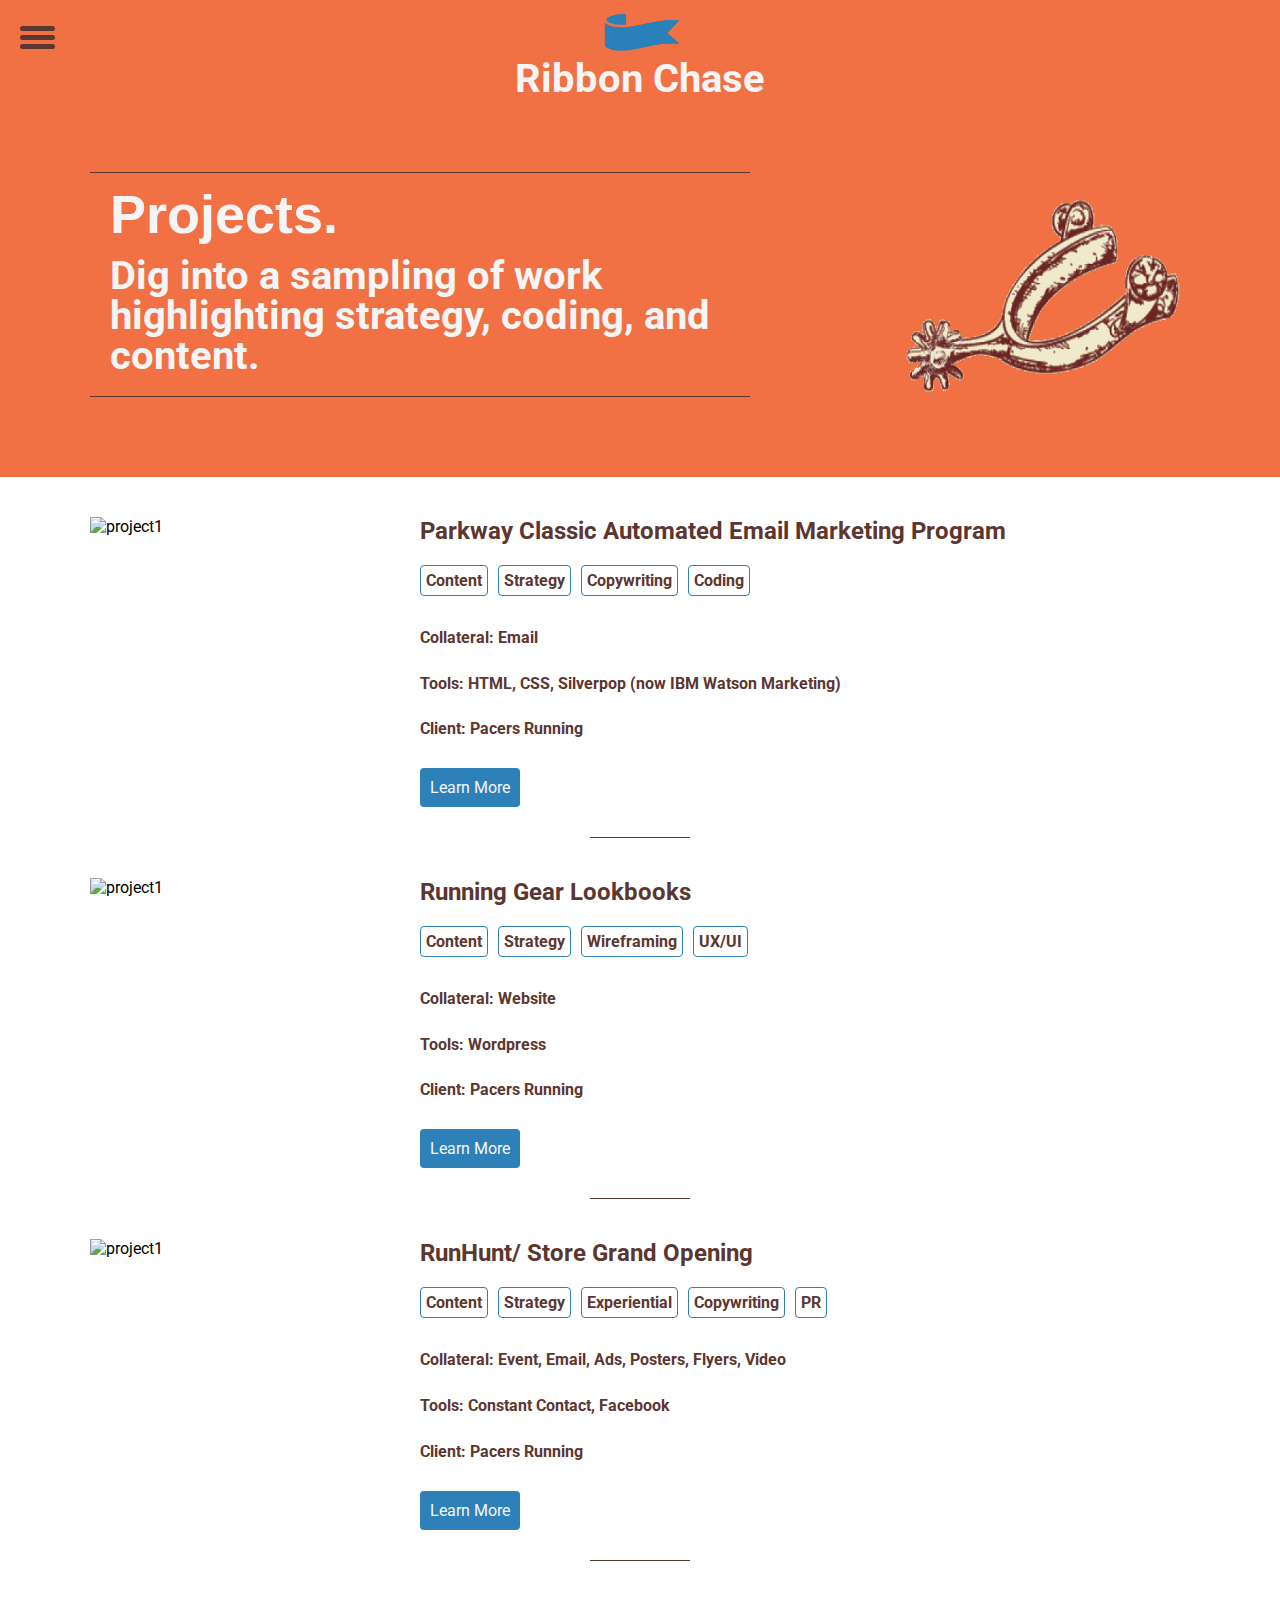
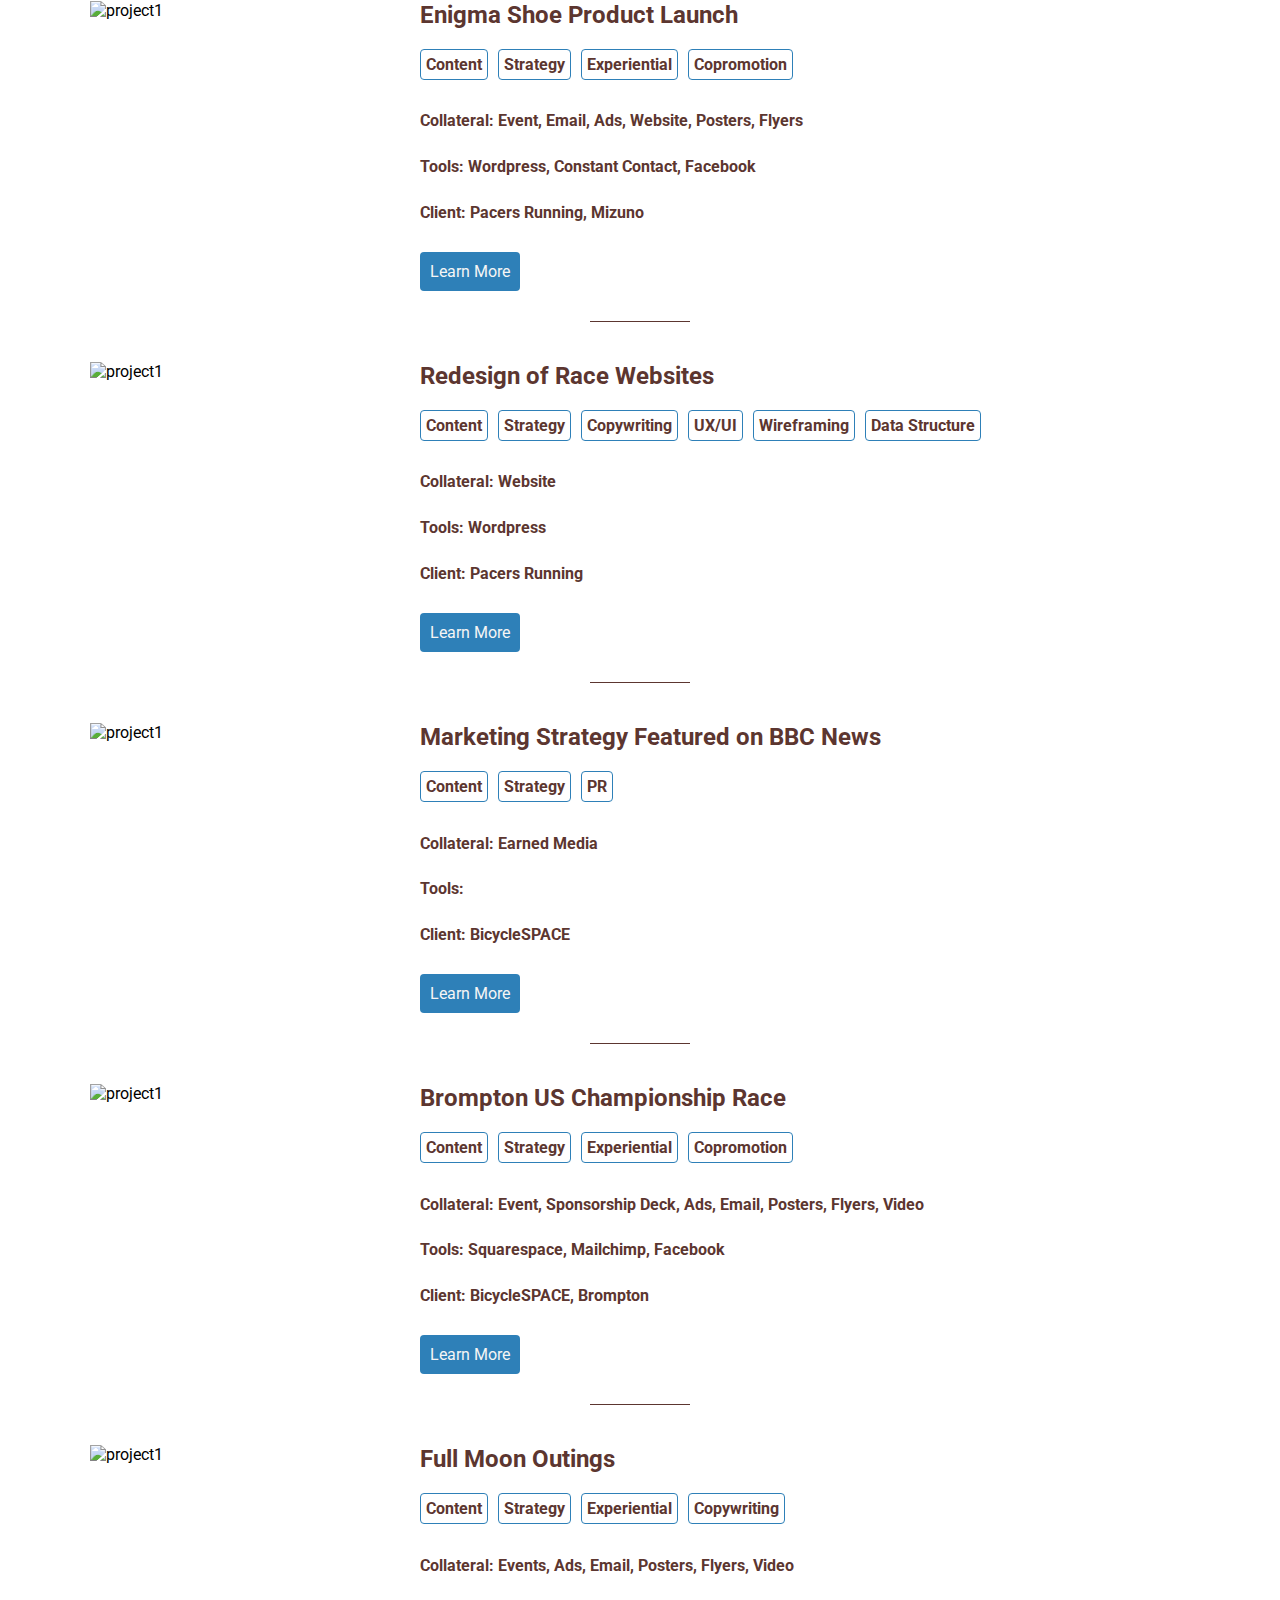
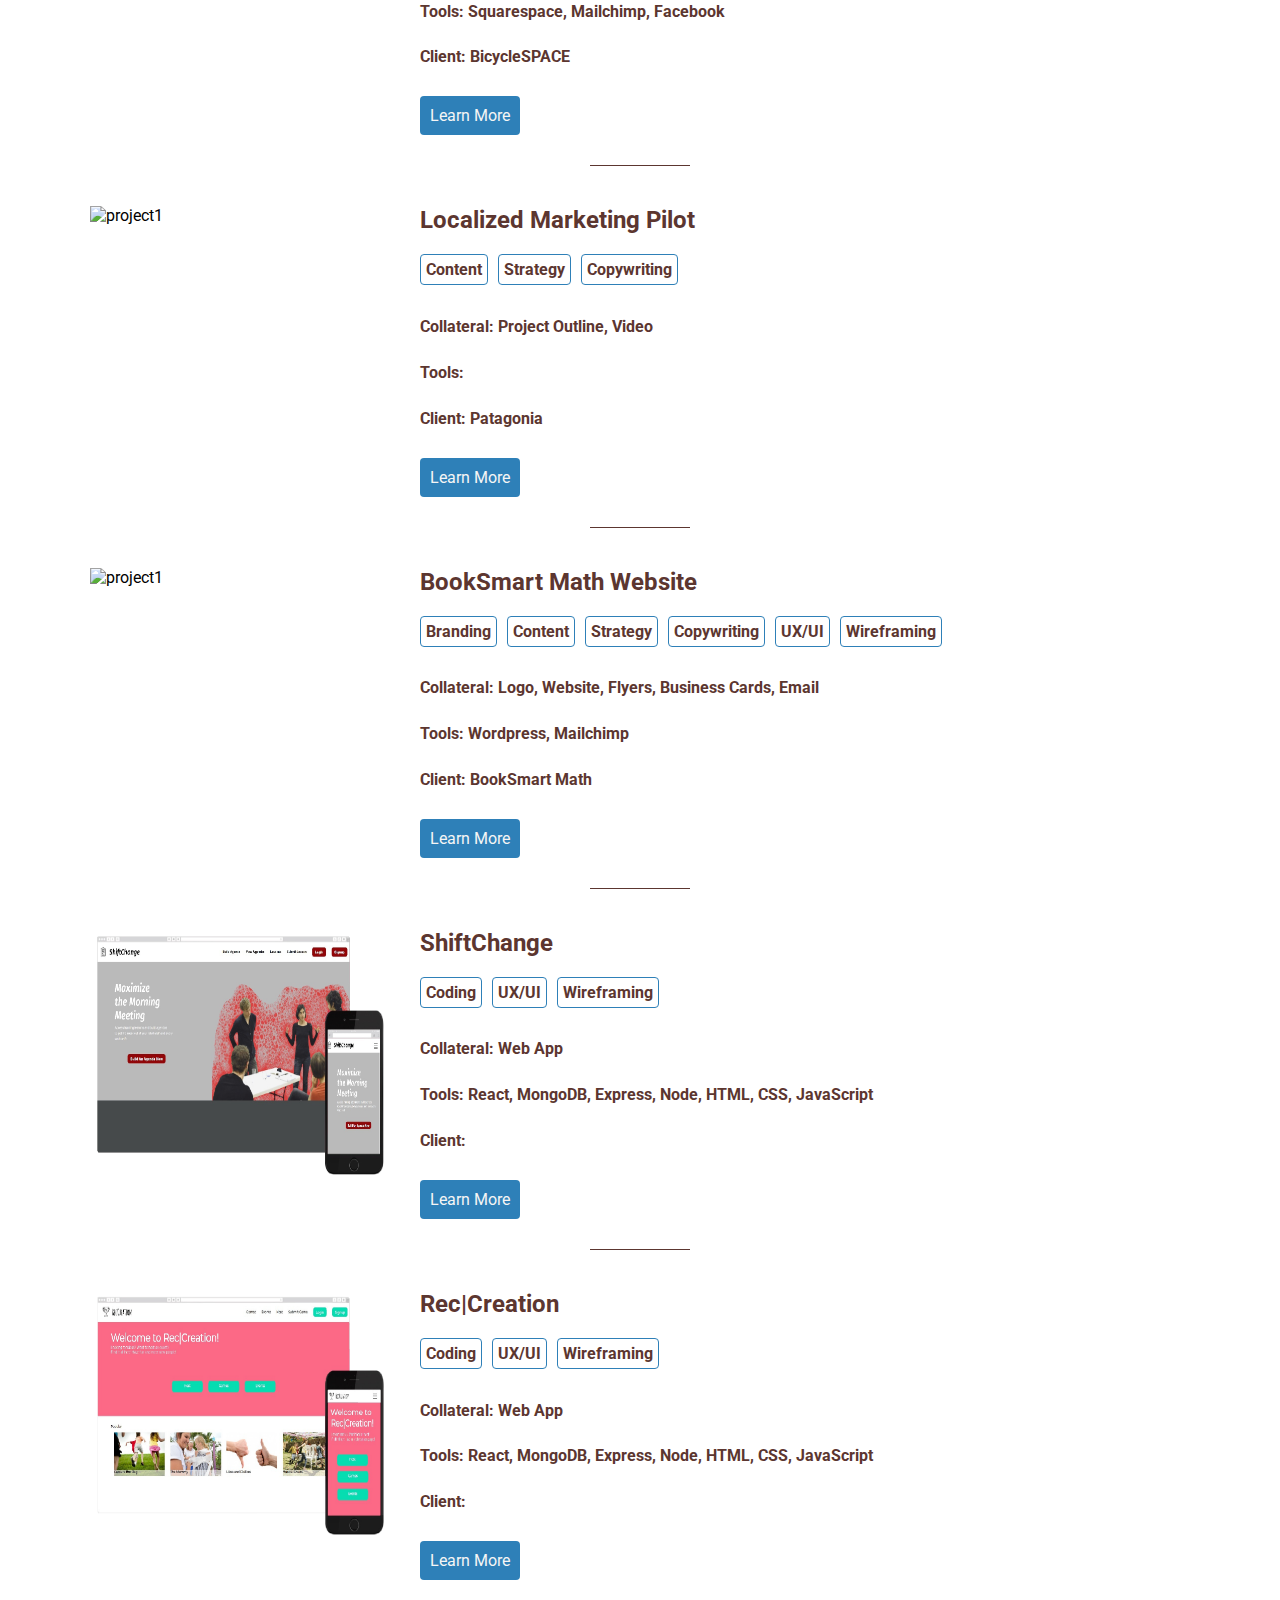
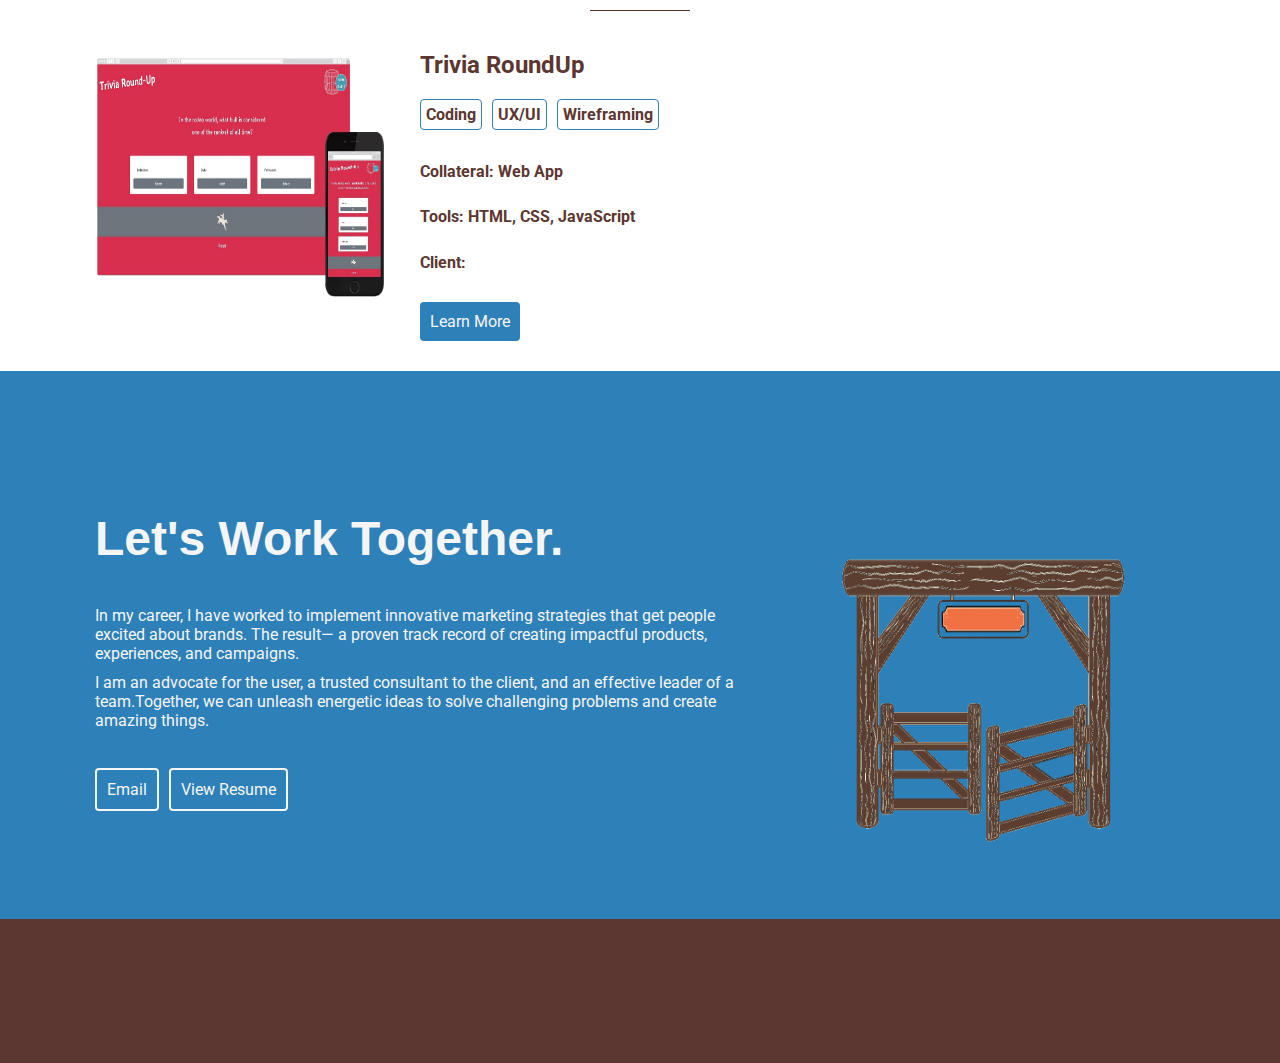
==== work.html @ fc7c07f6 "add projects page and update nav menu" ====
<!DOCTYPE html>
<html lang="en">
  <head>
    <meta charset="UTF-8" />
    <meta name="viewport" content="width=device-width, initial-scale=1.0" />
    <meta http-equiv="X-UA-Compatible" content="ie=edge" />
    <title>Ribbon Chase</title>
    <link rel="stylesheet" href="style.css" type="text/css" />
    <link rel="stylesheet" href="work.css" type="text/css" />
    <link
      href="https://fonts.googleapis.com/css?family=Anton&display=swap"
      rel="stylesheet"
    />
    <link
      href="https://fonts.googleapis.com/css?family=Roboto&display=swap"
      rel="stylesheet"
    />
    <link
      rel="stylesheet"
      href="https://use.fontawesome.com/releases/v5.2.0/css/all.css"
      integrity="sha384-hWVjflwFxL6sNzntih27bfxkr27PmbbK/iSvJ+a4+0owXq79v+lsFkW54bOGbiDQ"
      crossorigin="anonymous"
    />
  </head>
  <body>
    <header>
      <div class="hamburger">
        <div id="menu-bar">
          <div id="menu" onclick="onClickMenu()">
            <div id="bar1" class="bar"></div>
            <div id="bar2" class="bar"></div>
            <div id="bar3" class="bar"></div>
          </div>
          <ul class="nav" id="nav">
            <li class="nav-links">
              <a href="https://www.thesaurus.com">About</a>
            </li>
            <li class="nav-links"><a href="#">Projects</a></li>
            <a class="resume-link" href="./media/JordanMittelman_Resume.pdf" target="_blank"
              ><img
                class="headshot"
                src="./media/JMportrait2.png"
                alt="headshot"/>
              <img class="resume" src="./media/resumeclip.png" alt="resume"
            /></a>
            <ul class="socials">
              <li>
                <a
                  href="https://www.linkedin.com/in/jordan-m/"
                  class="fa"
                  target="_blank"
                  ><i class="fab fa-linkedin-in"></i
                ></a>
              </li>
              <li>
                <a
                  href="https://github.com/jmittelman"
                  class="fa"
                  target="_blank"
                  ><i class="fab fa-github"></i
                ></a>
              </li>
              <li>
                <a href="mailto:jordanmittelman@gmail.com" class="fa mail"
                  ><i class="fas fa-envelope"></i
                ></a>
              </li>
            </ul>
          </ul>
        </div>
        <div class="menu-bg" id="menu-bg"></div>
      </div>

      <div class="logo">
        <img class="logo-img" src="./media/ribbonlogo.png" alt="logo" />
        <h3>Ribbon Chase</h3>
      </div>
      <div class="hero-bg">
        <div class="hero-container">
            <div class="nested-page-hero-text">
                <h2>Projects.</h2>
                <h3>Dig into a sampling of work highlighting strategy, coding, and content.</h3>
            </div>
<img
            class="hero-image"
            src="./media/spurs.png"
            alt="spur"
          />
        </div>

      </div>




    </header>
    <div class="main">
      <section class="project-list">
        <div class="project-container">
          <img
            class="project-img"
            src="https://www.fillmurray.com/250/250"
            alt="project1"
          />
          <div class="project-details">
            <h4>
              Parkway Classic Automated Email Marketing Program
            </h4>
            <div class="skills-container">
              <h5>Content</h5>
              <h5>Strategy</h5>
              <h5>Copywriting</h5>
              <h5>Coding</h5>
            </div>
            <h5>Collateral: Email</h5>
            <h5>Tools: HTML, CSS, Silverpop (now IBM Watson Marketing)</h5>
            <h5>Client: Pacers Running</h5>
            <div class="button">
              <a href="#" target="_blank" class="button-link">Learn More</a>
            </div>
          </div>
        </div>

        <div class="section-break"></div>

        <div class="project-container">
          <img
            class="project-img"
            src="https://www.fillmurray.com/250/250"
            alt="project1"
          />
          <div class="project-details">
            <h4>
              Running Gear Lookbooks
            </h4>
            <div class="skills-container">
              <h5>Content</h5>
              <h5>Strategy</h5>
              <h5>Wireframing</h5>
              <h5>UX/UI</h5>
            </div>
            <h5>Collateral: Website</h5>
            <h5>Tools: Wordpress</h5>
            <h5>Client: Pacers Running</h5>
            <div class="button">
              <a href="#" target="_blank" class="button-link">Learn More</a>
            </div>
          </div>
        </div>
        <div class="section-break"></div>

        <div class="project-container">
          <img
            class="project-img"
            src="https://www.fillmurray.com/250/250"
            alt="project1"
          />
          <div class="project-details">
            <h4>
              RunHunt/ Store Grand Opening
            </h4>
            <div class="skills-container">
              <h5>Content</h5>
              <h5>Strategy</h5>
              <h5>Experiential</h5>
              <h5>Copywriting</h5>
              <h5>PR</h5>

            </div>
            <h5>Collateral: Event, Email, Ads, Posters, Flyers, Video</h5>
            <h5>Tools: Constant Contact, Facebook</h5>
            <h5>Client: Pacers Running</h5>
            <div class="button">
              <a href="#" target="_blank" class="button-link">Learn More</a>
            </div>
          </div>
        </div>
        <div class="section-break"></div>

        <div class="project-container">
          <img
            class="project-img"
            src="https://www.fillmurray.com/250/250"
            alt="project1"
          />
          <div class="project-details">
            <h4>
              Enigma Shoe Product Launch
            </h4>
            <div class="skills-container">
              <h5>Content</h5>
              <h5>Strategy</h5>
              <h5>Experiential</h5>
              <h5>Copromotion</h5>
            </div>
            <h5>Collateral: Event, Email, Ads, Website, Posters, Flyers</h5>
            <h5>Tools: Wordpress, Constant Contact, Facebook</h5>
            <h5>Client: Pacers Running, Mizuno</h5>
            <div class="button">
              <a href="#" target="_blank" class="button-link">Learn More</a>
            </div>
          </div>
        </div>
        <div class="section-break"></div>

        <div class="project-container">
          <img
            class="project-img"
            src="https://www.fillmurray.com/250/250"
            alt="project1"
          />
          <div class="project-details">
            <h4>
              Redesign of Race Websites
            </h4>
            <div class="skills-container">
              <h5>Content</h5>
              <h5>Strategy</h5>
              <h5>Copywriting</h5>
              <h5>UX/UI</h5>
              <h5>Wireframing</h5>
              <h5>Data Structure</h5>
            </div>
            <h5>Collateral: Website</h5>
            <h5>Tools: Wordpress</h5>
            <h5>Client: Pacers Running</h5>
            <div class="button">
              <a href="#" target="_blank" class="button-link">Learn More</a>
            </div>
          </div>
        </div>
        <div class="section-break"></div>

        <div class="project-container">
          <img
            class="project-img"
            src="https://www.fillmurray.com/250/250"
            alt="project1"
          />
          <div class="project-details">
            <h4>
              Marketing Strategy Featured on BBC News
            </h4>
            <div class="skills-container">
              <h5>Content</h5>
              <h5>Strategy</h5>
              <h5>PR</h5>
        
            </div>
            <h5>Collateral: Earned Media</h5>
            <h5>Tools: </h5>
            <h5>Client: BicycleSPACE</h5>
            <div class="button">
              <a href="#" target="_blank" class="button-link">Learn More</a>
            </div>
          </div>
        </div>
        <div class="section-break"></div>

        <div class="project-container">
          <img
            class="project-img"
            src="https://www.fillmurray.com/250/250"
            alt="project1"
          />
          <div class="project-details">
            <h4>
              Brompton US Championship Race
            </h4>
            <div class="skills-container">
              <h5>Content</h5>
              <h5>Strategy</h5>
              <h5>Experiential</h5>
              <h5>Copromotion</h5>
            </div>
            <h5>Collateral: Event, Sponsorship Deck, Ads, Email, Posters, Flyers, Video</h5>
            <h5>Tools: Squarespace, Mailchimp, Facebook</h5>
            <h5>Client: BicycleSPACE, Brompton</h5>
            <div class="button">
              <a href="#" target="_blank" class="button-link">Learn More</a>
            </div>
          </div>
        </div>
        <div class="section-break"></div>

        <div class="project-container">
          <img
            class="project-img"
            src="https://www.fillmurray.com/250/250"
            alt="project1"
          />
          <div class="project-details">
            <h4>
              Full Moon Outings
            </h4>
            <div class="skills-container">
              <h5>Content</h5>
              <h5>Strategy</h5>
              <h5>Experiential</h5>
              <h5>Copywriting</h5>
            </div>
            <h5>Collateral: Events, Ads, Email, Posters, Flyers, Video</h5>
            <h5>Tools: Squarespace, Mailchimp, Facebook</h5>
            <h5>Client: BicycleSPACE</h5>
            <div class="button">
              <a href="#" target="_blank" class="button-link">Learn More</a>
            </div>
          </div>
        </div>
        <div class="section-break"></div>

          <div class="project-container">
          <img
            class="project-img"
            src="https://www.fillmurray.com/250/250"
            alt="project1"
          />
          <div class="project-details">
            <h4>
              Localized Marketing Pilot
            </h4>
            <div class="skills-container">
              <h5>Content</h5>
              <h5>Strategy</h5>
              <h5>Copywriting</h5>
            </div>
            <h5>Collateral: Project Outline, Video</h5>
            <h5>Tools: </h5>
            <h5>Client: Patagonia</h5>
            <div class="button">
              <a href="#" target="_blank" class="button-link">Learn More</a>
            </div>
          </div>
        </div>
        <div class="section-break"></div>

        <div class="project-container">
          <img
            class="project-img"
            src="https://www.fillmurray.com/250/250"
            alt="project1"
          />
          <div class="project-details">
            <h4>
              BookSmart Math Website
            </h4>
            <div class="skills-container">
              <h5>Branding</h5>
                <h5>Content</h5>
              <h5>Strategy</h5>
              <h5>Copywriting</h5>
              <h5>UX/UI</h5>
              <h5>Wireframing</h5>
              
            </div>
            <h5>Collateral: Logo, Website, Flyers, Business Cards, Email</h5>
            <h5>Tools: Wordpress, Mailchimp</h5>
            <h5>Client: BookSmart Math</h5>
            <div class="button">
              <a href="#" target="_blank" class="button-link">Learn More</a>
            </div>
          </div>
        </div>
        <div class="section-break"></div>

        <div class="project-container">
          <img
            class="project-img"
            src="./media/shiftchange_.png"
            alt="project1"
          />
          <div class="project-details">
            <h4>
              ShiftChange 
            </h4>
            <div class="skills-container">
              <h5>Coding</h5>
              <h5>UX/UI</h5>
              <h5>Wireframing</h5>
              
            </div>
            <h5>Collateral: Web App</h5>
            <h5>Tools: React, MongoDB, Express, Node, HTML, CSS, JavaScript</h5>
            <h5>Client:</h5>
            <div class="button">
              <a href="#" target="_blank" class="button-link">Learn More</a>
            </div>
          </div>
        </div>
        <div class="section-break"></div>

        <div class="project-container">
          <img
            class="project-img"
            src="./media/rec_creation.png"
            alt="project1"
          />
          <div class="project-details">
            <h4>
              Rec|Creation
            </h4>
            <div class="skills-container">
               <h5>Coding</h5>
              <h5>UX/UI</h5>
              <h5>Wireframing</h5>
            </div>
          <h5>Collateral: Web App</h5>
            <h5>Tools: React, MongoDB, Express, Node, HTML, CSS, JavaScript</h5>
            <h5>Client:</h5>
            <div class="button">
              <a href="#" target="_blank" class="button-link">Learn More</a>
            </div>
          </div>
        </div>
        <div class="section-break"></div>
     

       <div class="project-container">
          <img
            class="project-img"
            src="./media/triviaroundup.png"
            alt="project1"
          />
          <div class="project-details">
            <h4>
             Trivia RoundUp
            </h4>
            <div class="skills-container">
               <h5>Coding</h5>
              <h5>UX/UI</h5>
              <h5>Wireframing</h5>
            </div>
          <h5>Collateral: Web App</h5>
            <h5>Tools: HTML, CSS, JavaScript</h5>
            <h5>Client:</h5>
            <div class="button">
              <a href="#" target="_blank" class="button-link">Learn More</a>
            </div>
          </div>
        </div>
      </section>







    </section>


    </div>


    <section>
    
    <div id="work-container" class="about-container">
        <div class="about-details">
          <div id="work-text" class="about-text">
            <h2>Let's Work Together.</h2>
            <!-- <h3>
              Marketing Strategist &#183; Software Engineer &#183; Brand Builder
            </h3> -->
            <div class="about-text-paragraph">
              <p>
                In my career, I have worked to implement innovative marketing strategies that get people excited about brands. The result— a proven track record of creating impactful products, experiences, and campaigns.
              </p>
              <p>
                I am an advocate for the user, a trusted consultant to the client, and an effective leader of a team.Together, we can unleash energetic ideas to solve challenging problems and create amazing things.
              </p>
             
            </div>
            <div class="work-links-container">
            <div class="button">
              <a href="mailto:jordanmittelman@gmail.com" id="work-button" class="button2">Email</a>
            </div>

            <div class="button">
              <a href="./media/JordanMittelman_Resume.pdf" target="_blank" id="work-button" class="button2">View Resume</a>
            </div>
            </div>

          </div>
          <img id="gate" class="headshot2" src="./media/gate.png" alt="headshot" />
        </div>
      </div>
      
    </section>

    <footer>
      <ul class="socials-footer">
        <li>
          <a
            href="https://www.linkedin.com/in/jordan-m/"
            class="fa"
            target="_blank"
            ><i class="fab fa-linkedin-in"></i
          ></a>
        </li>
        <li>
          <a href="https://github.com/jmittelman" class="fa" target="_blank"
            ><i class="fab fa-github"></i
          ></a>
        </li>
        <li>
          <a href="mailto:jordanmittelman@gmail.com" class="fa mail"
            ><i class="fas fa-envelope"></i
          ></a>
        </li>
      </ul>
    </footer>

    <script src="script.js"></script>
  </body>
</html>
---- style.css ----
* {
  box-sizing: border-box;
}

body {
  /* width: 1200px; */
  margin: 0 auto;
  overscroll-behavior: none;
  font-family: "Roboto", sans-serif;
  /* background-color: #f0e8ca; */
}

header {
  background-color: #f17144;
}

#menu {
  width: 35px;
  height: 30px;
  margin: 30px 0 20px 20px;
  cursor: pointer;
}

.bar {
  height: 5px;
  width: 100%;
  background-color: #5c3630;
  display: block;
  border-radius: 5px;
}

#bar1 {
  transform: translateY(-4px);
}

#bar3 {
  transform: translateY(4px);
}

.nav li a {
  color: white;
  text-decoration: none;
}

.nav-links {
  list-style: none;
  font-family: "Roboto", sans-serif;
  font-size: 2rem;
  color: whitesmoke;
  padding: 5px 30px;
  transition: transform 0.5s ease-in;
}

.nav-links:hover {
  transform: scale(1.1);
}

.nav {
  padding: 0;
  margin: 0 20px;
  transition: 0.3s ease;
  display: none;
}

.menu-bg,
#menu-bar {
  top: 0;
  left: 0;
  position: absolute;
}

.menu-bg {
  z-index: 1;
  width: 0;
  height: 0;
  margin: 30px 0 20px 20px;
  background: radial-gradient(circle, #328cc1, #286da8);
  border-radius: 50%;
  transition: 0.3s ease;
}

#menu-bar {
  z-index: 2;
}

.change-bg {
  width: 750px;
  height: 750px;
  transform: translate(-60%, -30%);
}

.change .bar {
  background-color: whitesmoke;
}

.change #bar1 {
  transform: translateY(4px) rotateZ(-45deg);
}

.change #bar3 {
  transform: translateY(-6px) rotateZ(45deg);
}

.change #bar2 {
  opacity: 0;
}

.change {
  display: block;
}

.socials {
  z-index: 2;
  margin-top: 10px;
  list-style: none;
  text-align: center;
  display: flex;
  justify-content: center;
  align-items: center;
  padding-left: 0;
  padding-top: 16px;
}

.fa {
  font-size: 1.25rem;
  color: whitesmoke;
  margin: 0 0.5rem 0 0.5rem;
}

.fa:hover {
  opacity: 0.7;
}

.headshot {
  z-index: 2;
  max-width: 100px;
  height: 100px;
  margin-top: 40px;
  margin-left: 20px;
}

.resume {
  z-index: 3;
  max-width: 50px;
  height: 70px;
  margin-top: 40px;
  margin-left: -20px;
}

.resume-link {
  text-decoration: none;
}

.resume-link:hover {
  opacity: 0.7;
}

.logo {
  width: 250px;
  display: flex;
  flex-direction: column;
  margin: 0 auto;
}

.logo-img {
  z-index: 1;
  width: 100px;
  justify-content: center;
  margin: 0 auto;
}

h3 {
  z-index: 2;
  font-family: Roboto, sans-serif;
  font-weight: bold;
  font-size: 2.5rem;
  color: whitesmoke;
  margin: -10px auto;
  justify-content: center;
}

.hero {
  /* background-image: url("./media/rodeofence.png"); */
  position: relative;

  color: white;
  top: 0;
  bottom: 0;
  right: 0;
  left: 0;
}

.hero-img {
  z-index: 1;
  display: block;
  width: 100%;
  height: 100%;
}

.hero-text {
  position: absolute;
  top: 120px;
  left: 50px;
  font-family: Helvetica, sans-serif;
  font-size: 2.25rem;
  border-bottom: solid 1px #5c3630;
  border-top: solid 1px #5c3630;
  /* border: solid 5px #5c3630;
  background-color: rgba(46, 128, 184, 0.4); */
  /* border-radius: 5px; */
  padding-left: 20px;
  padding-right: 20px;
  line-height: 0.8;
}

h1 {
  margin-block-start: 20px;
  margin-block-end: 20px;
}

.hero-button {
  position: absolute;
  top: 330px;
  left: 75px;
}

.learn-more {
  color: whitesmoke;
  text-decoration: none;
  text-align: center;
  padding: 10px;
  font-size: 1rem;
  /* border: 1px solid rgba(255, 255, 255, 0.3); */
  border-radius: 4px;
  background-color: #2e80b8;
  width: 200px;

  font-family: "Roboto", sans-serif;
}

.learn-more:hover {
  opacity: 0.7;
  border: 1.5px solid rgba(255, 255, 255, 0.3);
}

.scroll {
  position: absolute;
  bottom: -90px;
  left: 50%;
  transform: translate(-50%, -50%);
  text-align: center;
  margin: 8% 0;
}

.scroll-arrow {
  color: #2e80b8;
  text-decoration: none;
  font-size: 2.5rem;
}

.scroll-arrow2 {
  color: #5c3630;
  text-decoration: none;
  font-size: 2.5rem;
}

.scroll-arrow3 {
  color: #2e80b8;
  text-decoration: none;
  font-size: 2.5rem;
}

.bounce {
  -moz-animation: bounce 2s infinite;
  -webkit-animation: bounce 2s infinite;
  animation: bounce 2s infinite;
}
@keyframes bounce {
  0%,
  20%,
  50%,
  80%,
  100% {
    transform: translateY(0);
  }
  40% {
    transform: translateY(-30px);
  }
  60% {
    transform: translateY(-15px);
  }
}

.about {
  position: relative;
  height: 600px;
  background-color: #f0e8ca;
}
/* .about-container {
 
} */

.about-details {
  margin: 0 95px;
  display: flex;
  flex-direction: row;
  justify-content: space-between;
}

.about-text {
  width: 60%;
  margin-top: 100px;
}

.about-text h2 {
  font-family: Helvetica, sans-serif;
  font-size: 3rem;
  color: #5c3630;
}

.about-text h3 {
  font-family: Roboto, sans-serif;
  font-size: 2rem;
  color: #5c3630;
}

.about-text-paragraph {
  margin-top: 40px;
  margin-bottom: 40px;
}

.about-text p {
  font-family: Roboto, sans-serif;
  color: #5c3630;
  margin-top: 10px;
  margin-bottom: 10px;
}

.button2 {
  color: whitesmoke;
  text-decoration: none;
  text-align: center;
  padding: 10px;
  font-size: 1rem;
  /* border: 1px solid rgba(255, 255, 255, 0.3); */
  border-radius: 4px;
  background-color: #2e80b8;
  width: 200px;

  font-family: "Roboto", sans-serif;
}

.button2:hover {
  opacity: 0.7;
  border: 1.5px solid rgba(255, 255, 255, 0.3);
}

.headshot2 {
  width: 250px;
  height: 250px;
  min-width: 250px;
  margin-top: 175px;
}

.story {
  position: relative;
  background-color: white;
  display: flex;
  flex-direction: column;
  margin-top: 100px;
  margin-left: 90px;
  margin-right: 90px;
}

.story-header {
  display: flex;
  justify-content: space-between;
}

.bull {
  width: 200px;
  margin-right: 50px;
}

.story-header h2 {
  font-family: Helvetica, sans-serif;
  font-size: 3rem;
  color: #2e80b8;
  margin-block-start: 20px;
  margin-block-end: 20px;
  /* margin-inline-start: 75px;
  margin-inline-end: 75px; */
}

.story-header h3 {
  color: #2e80b8;
  font-family: Roboto, sans-serif;
  font-size: 2rem;
  /* margin-inline-start: 75px;
  margin-inline-end: 75px; */
}

.story-boxes {
  display: flex;
  justify-content: space-between;
  margin-top: 50px;
}

.story-box {
  width: 30%;
  text-align: center;
}

.box-img {
  width: 50%;
  text-align: center;
}

.story-box h4 {
  font-family: Roboto, sans-serif;
  font-size: 1.5rem;
  color: #5c3630;
}

.story-box p {
  font-family: Roboto, sans-serif;

  color: #5c3630;
}

.story-end {
  display: flex;
  justify-content: space-between;
  margin: 40px 90px 80px 90px;
}

.story-lesson {
  width: 60%;
}

.story-lesson h4 {
  font-family: Roboto, sans-serif;
  font-size: 1.5rem;
  color: #2e80b8;
  text-align: center;
}

.ribbon-img {
  height: 10%;
  width: 10%;
  margin-top: 25px;
}

.ribbon-img-flipped {
  transform: scaleX(-1);
  height: 10%;
  width: 10%;
  margin-top: 25px;
}

footer {
  padding: 20px;
  background-color: #5c3630;
}

.socials-footer {
  margin: 20px;
  list-style: none;
  text-align: center;
  display: flex;
  justify-content: center;
  align-items: center;
}

.socials-footer li {
  padding: 20px;
}
---- work.css ----
.main {
  background-color: rgba(255, 255, 255, 0.3);
}

header {
  overflow: hidden;
}

.hero-container {
  display: flex;
  justify-content: space-between;
  margin: 80px 90px;
}

.nested-page-hero-text {
  width: 60%;
  font-family: Helvetica, sans-serif;
  font-size: 2.25rem;
  border-top: solid 1px #5c3630;
  border-bottom: solid 1px #5c3630;
  /* border: solid 5px #5c3630;
  background-color: rgba(46, 128, 184, 0.4); */
  /* border-radius: 5px; */
  padding-left: 20px;
  padding-right: 20px;
  line-height: 0.8;
  color: whitesmoke;
}

.nested-page-hero-text h2 {
  margin-top: 20px;
  margin-bottom: 30px;
}

.nested-page-hero-text h3 {
  margin-bottom: 20px;
  line-height: 2.5rem;
}

.hero-image {
  width: 300px;
}

.project-list {
  display: flex;
  flex-direction: column;
  align-content: space-between;
}

.project-container {
  display: flex;
  justify-content: space-between;
  margin: 40px 90px;
}

.project-details {
  width: 70%;
}

.project-details h4 {
  font-size: 1.5rem;
  font-family: "Roboto", sans-serif;
  color: #5c3630;
  margin-top: 0;
  margin-bottom: 0;
}

.project-details h5 {
  font-size: 1rem;
  font-family: "Roboto", sans-serif;
  color: #5c3630;
}

.project-img {
  width: 300px;
  height: 250px;
}

.skills-container {
  display: flex;
  justify-content: flex-start;
  margin-top: 15px;
}

.skills-container h5:first-child {
  margin-left: 0;
}

.skills-container h5 {
  font-family: "Roboto", sans-serif;
  color: #5c3630;
  border: solid 1px #2e80b8;
  border-radius: 4px;
  padding: 5px;
  margin: 5px;
}

.button {
  margin-top: 40px;
}

.button-link {
  color: whitesmoke;
  text-decoration: none;
  text-align: center;
  padding: 10px;
  font-size: 1rem;
  /* border: 1px solid rgba(255, 255, 255, 0.3); */
  border-radius: 4px;
  background-color: #2e80b8;
  width: 200px;

  font-family: "Roboto", sans-serif;
}

.button-link:hover {
  opacity: 0.7;
  border: 1.5px solid rgba(255, 255, 255, 0.3);
}

.section-break {
  width: 100px;
  border-top: solid 1px #5c3630;
  margin: 0 auto;
}

#work-container {
  background-color: #2e80b8;
}

#work-text {
  margin-bottom: 120px;
}

#work-text h2 {
  color: whitesmoke;
}
#work-text p {
  color: whitesmoke;
}

#work-button {
  border: 2px solid whitesmoke;
  margin-right: 10px;
}

.work-links-container {
  display: inline-flex;
  margin-top: -30px;
}

#gate {
  width: 300px;
  height: 300px;
  margin-right: 50px;
}
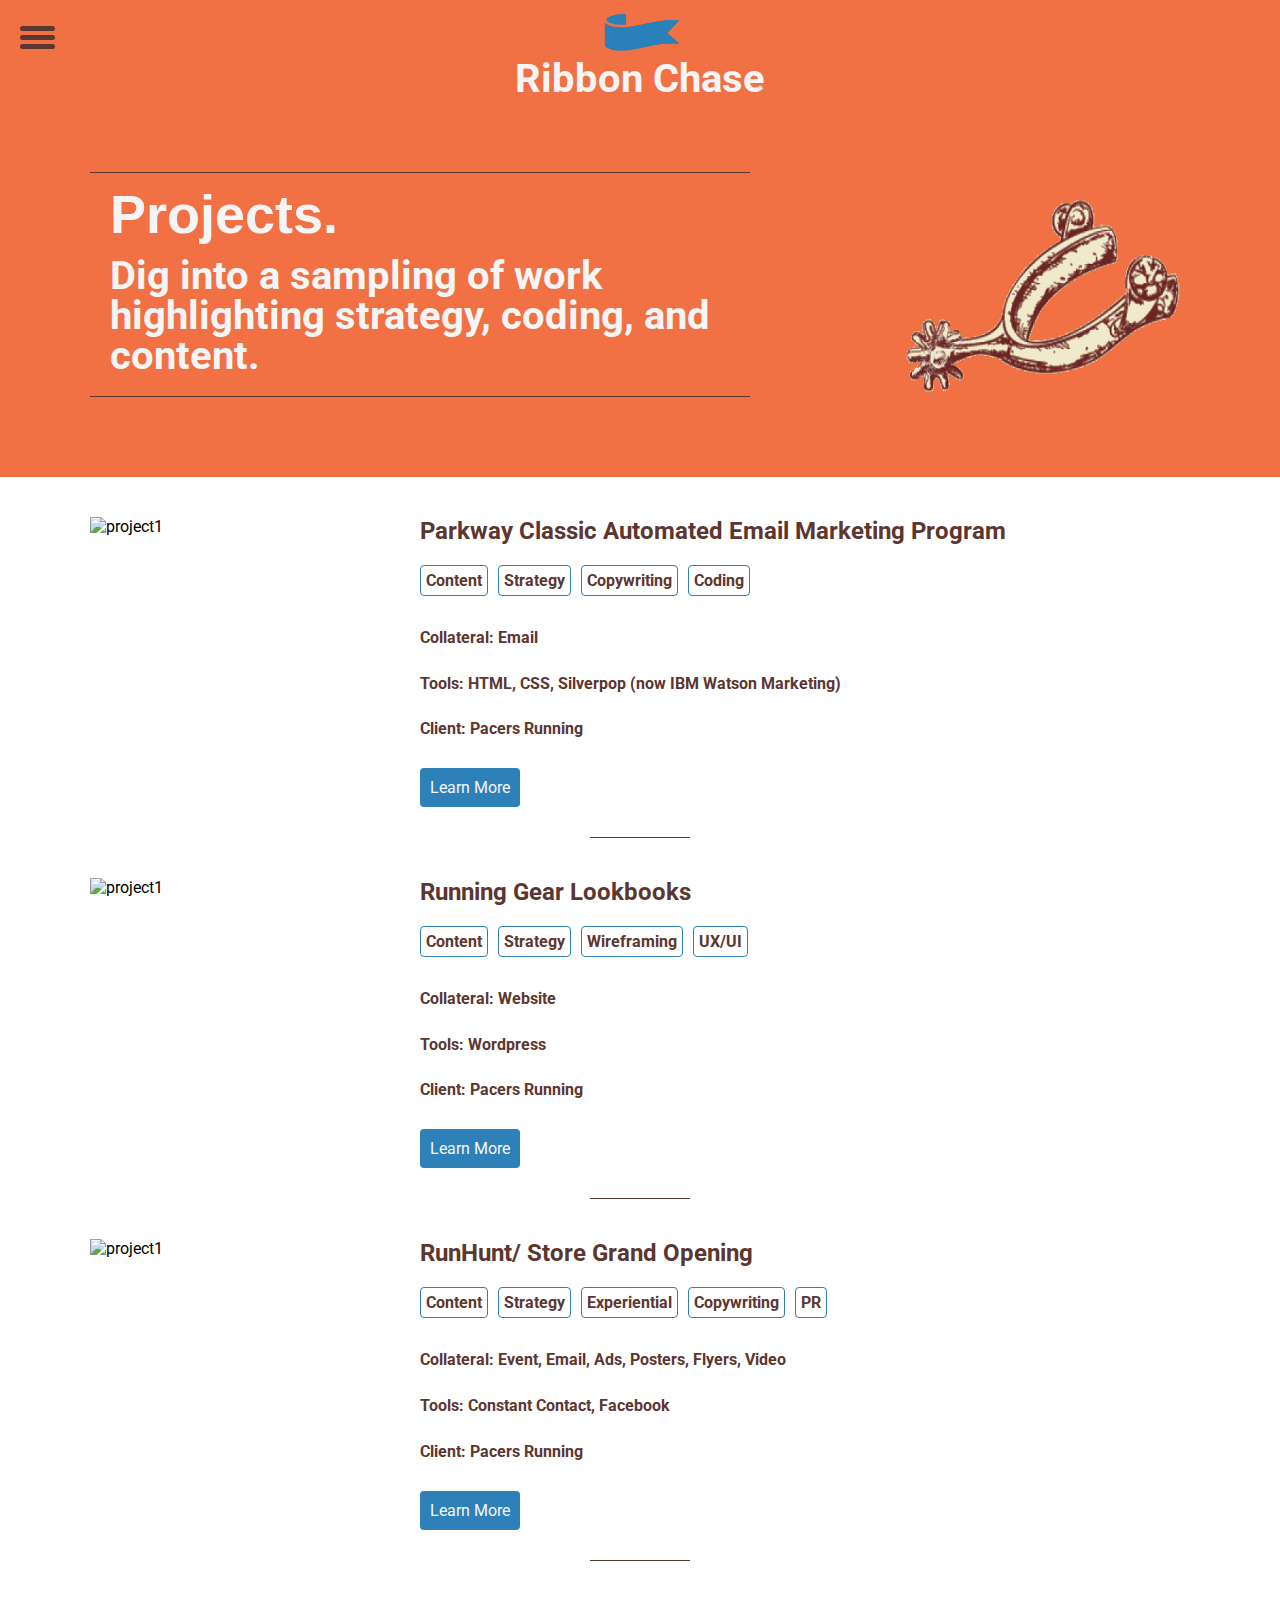
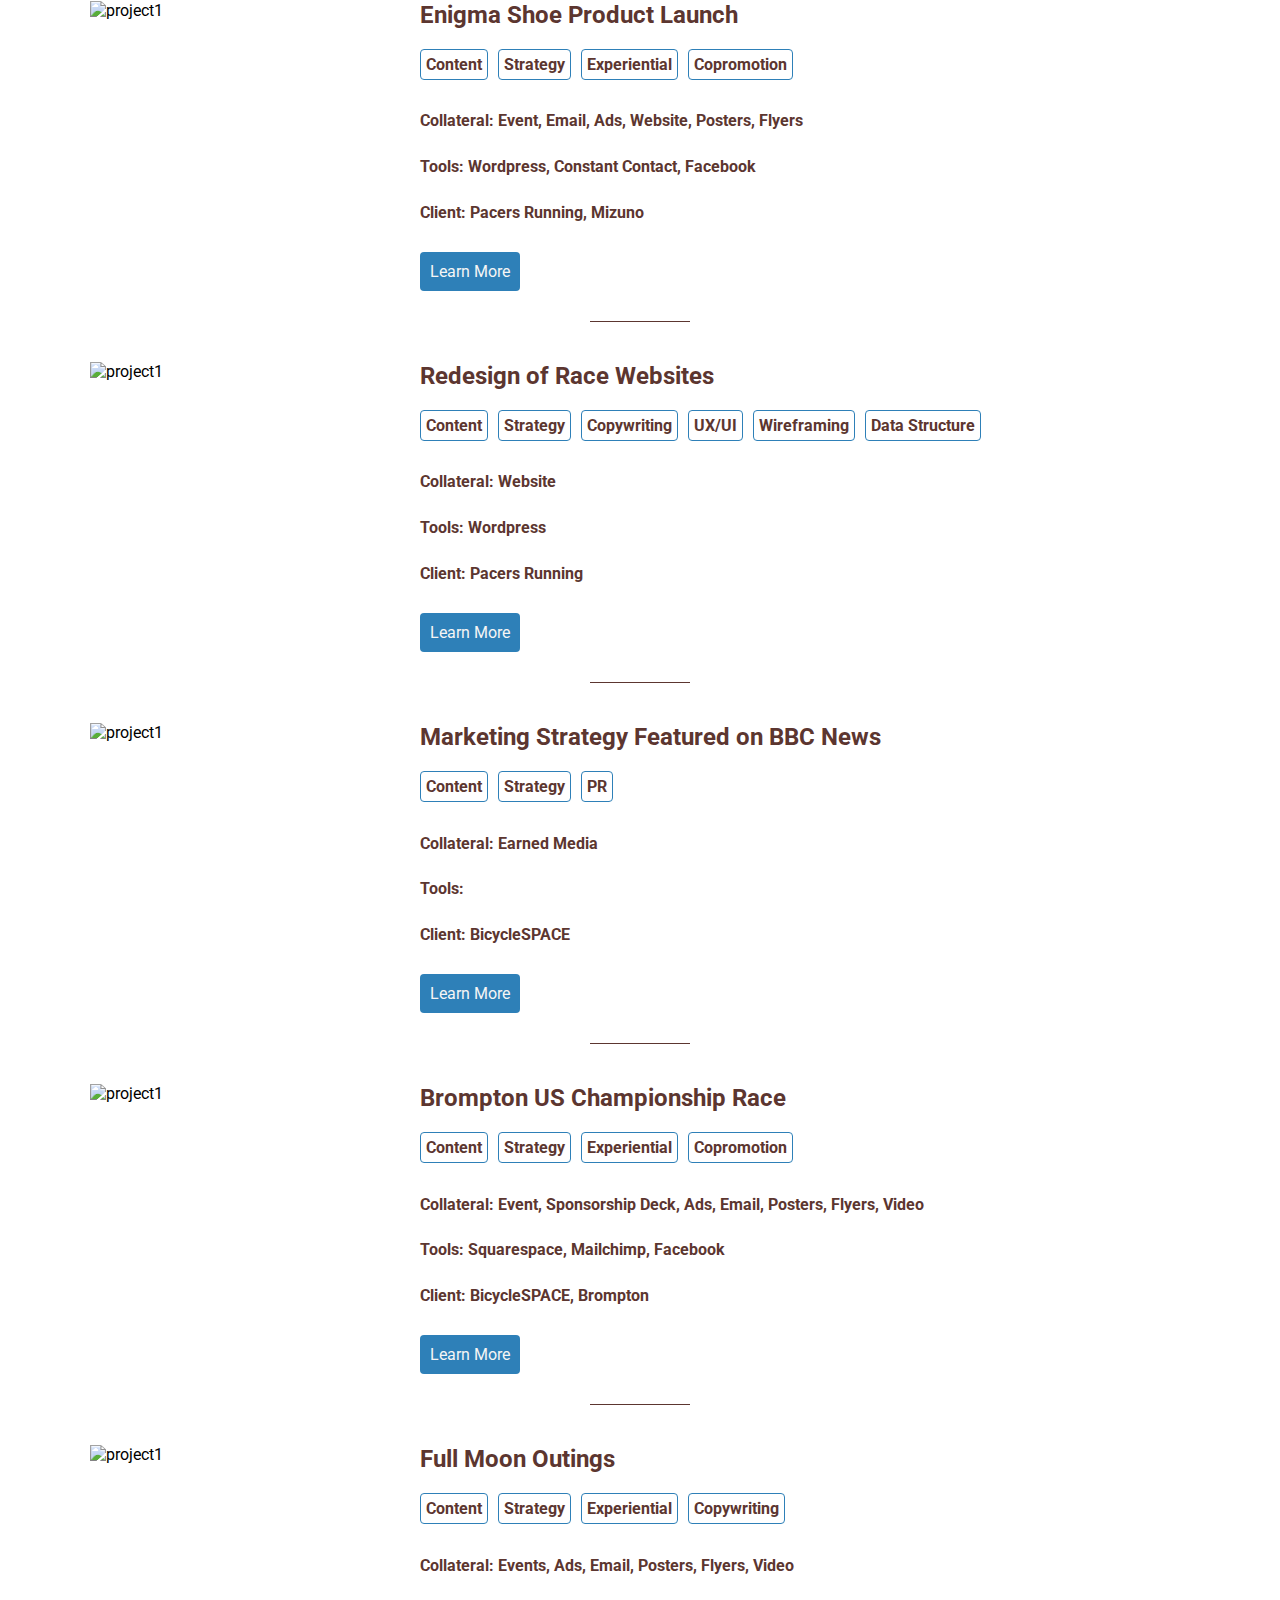
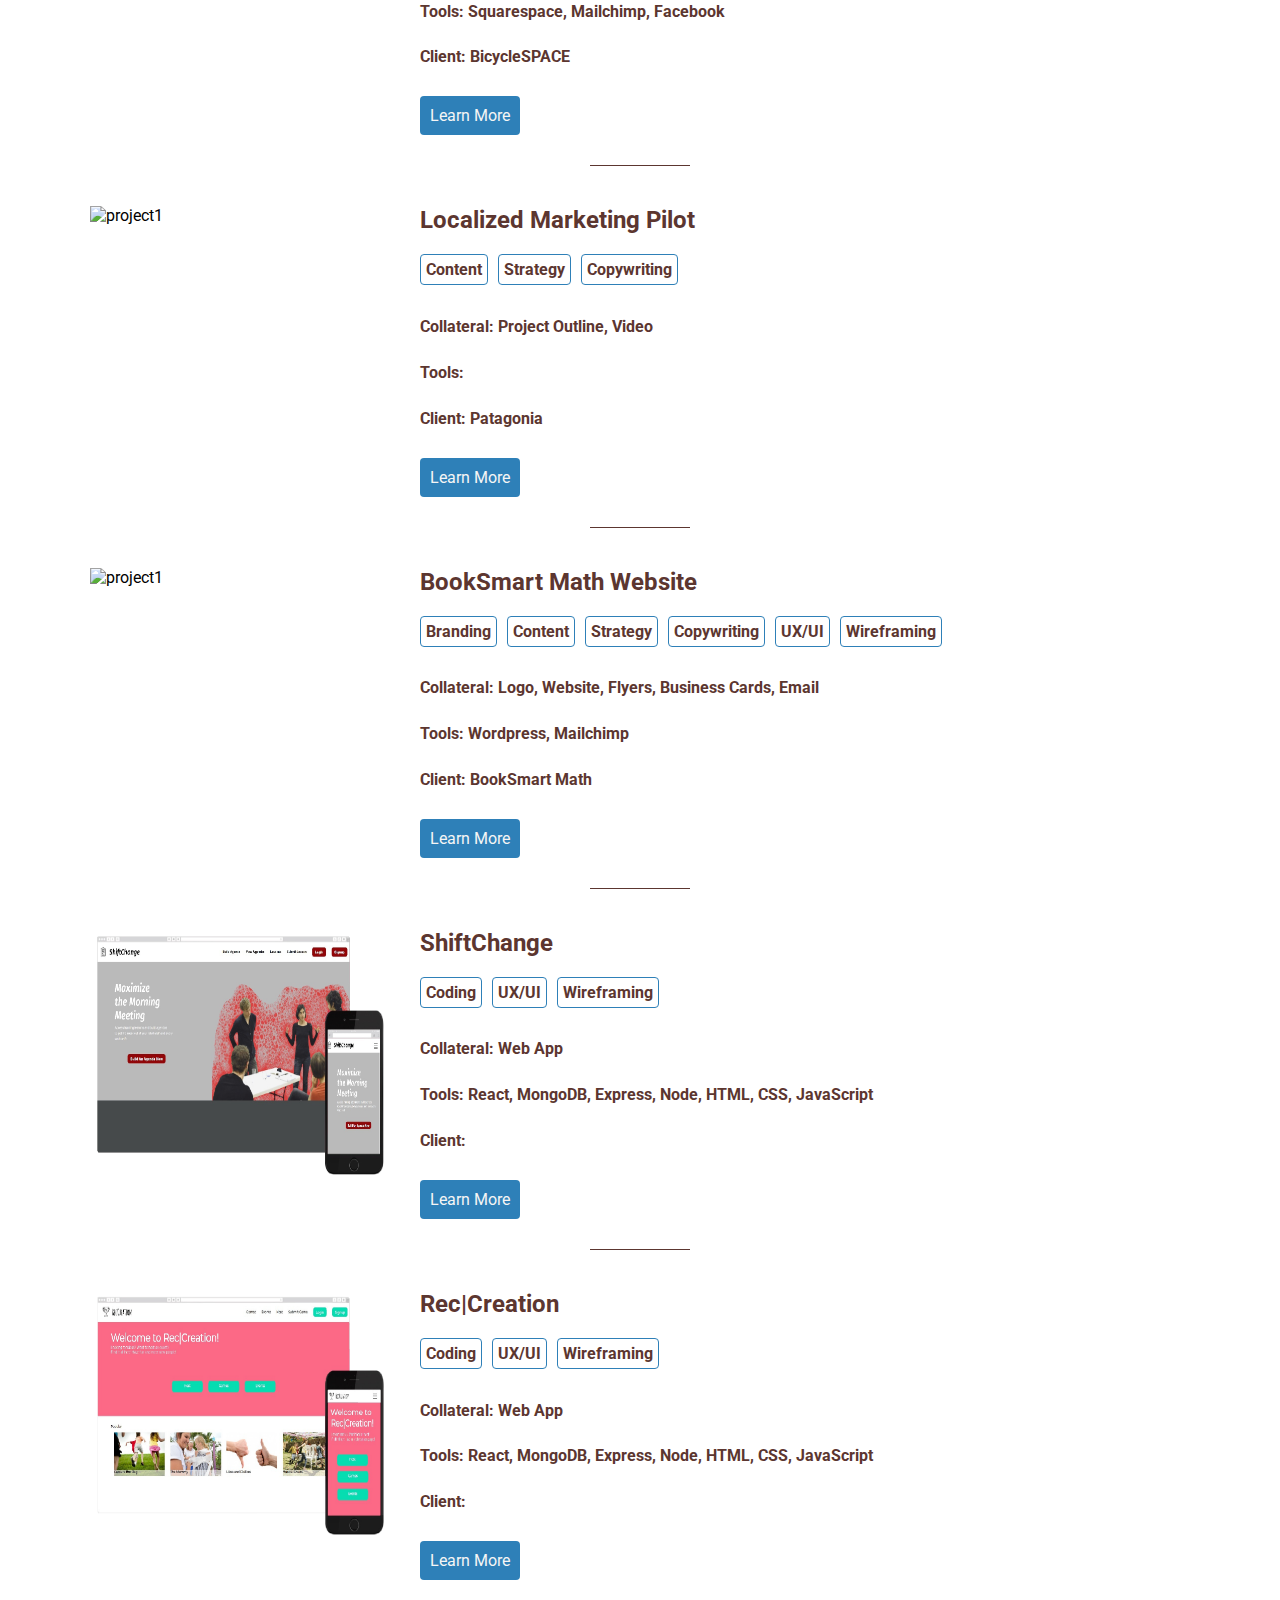
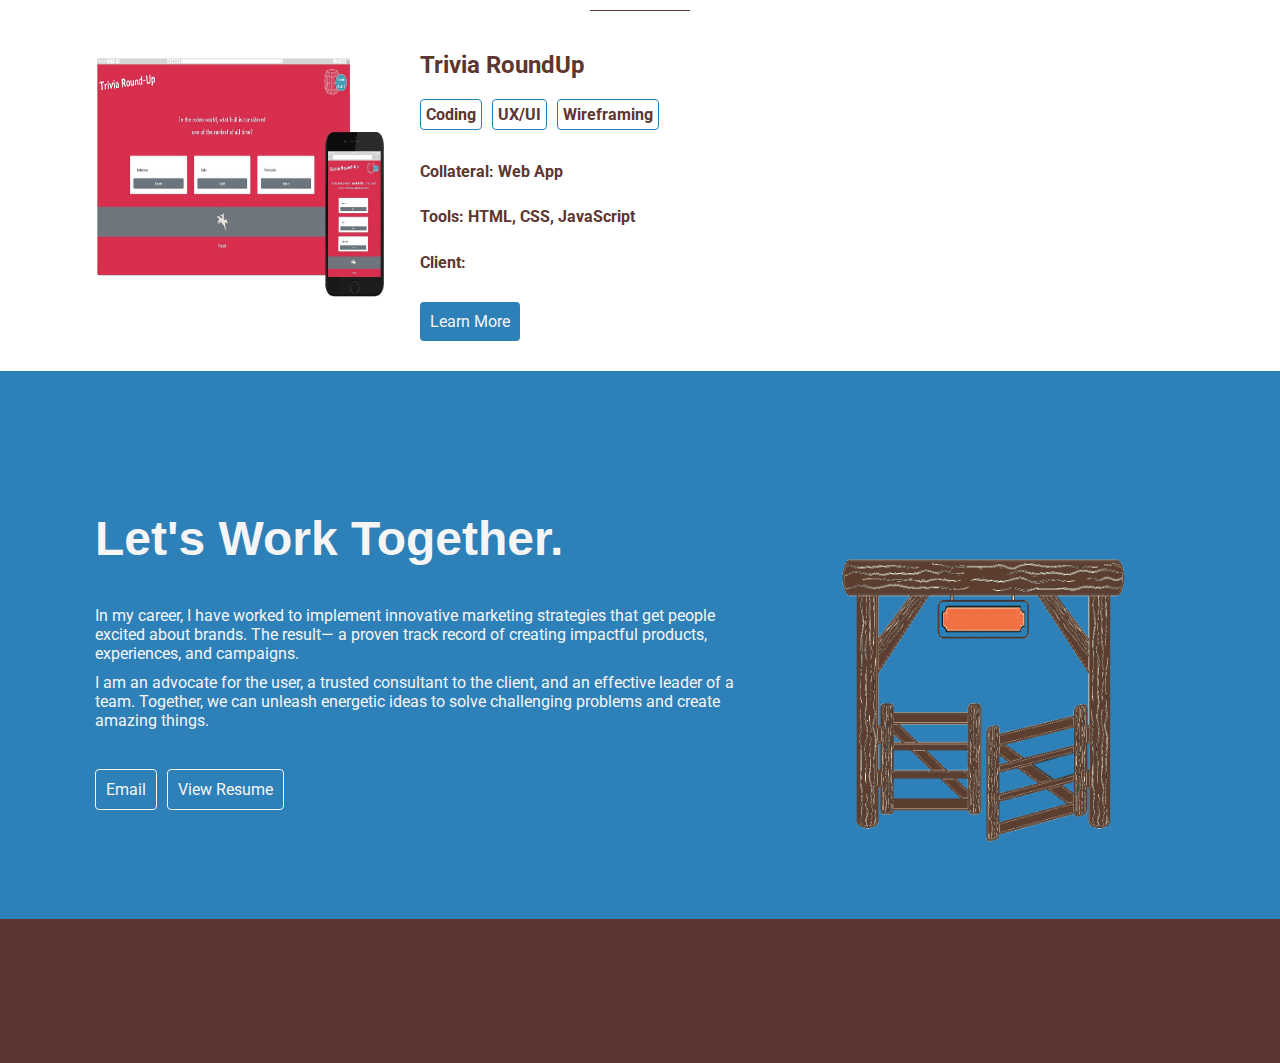
==== commit 57e12c0f: "add work section to home page, implement anchor links" ====
--- a/work.html
+++ b/work.html
@@ -33,9 +33,9 @@
           </div>
           <ul class="nav" id="nav">
             <li class="nav-links">
-              <a href="https://www.thesaurus.com">About</a>
+              <a href="index.html">Home</a>
             </li>
-            <li class="nav-links"><a href="#">Projects</a></li>
+            <li class="nav-links"><a href="work.html">Projects</a></li>
             <a class="resume-link" href="./media/JordanMittelman_Resume.pdf" target="_blank"
               ><img
                 class="headshot"
@@ -71,10 +71,13 @@
         <div class="menu-bg" id="menu-bg"></div>
       </div>
 
-      <div class="logo">
-        <img class="logo-img" src="./media/ribbonlogo.png" alt="logo" />
-        <h3>Ribbon Chase</h3>
-      </div>
+       <a class="logo-link" href="index.html" alt="home"
+        ><div class="logo">
+          <img class="logo-img" src="./media/ribbonlogo.png" alt="logo" />
+          <h3 id="logo-text">Ribbon Chase</h3>
+        </div></a
+      >
+
       <div class="hero-bg">
         <div class="hero-container">
             <div class="nested-page-hero-text">
@@ -466,7 +469,7 @@
                 In my career, I have worked to implement innovative marketing strategies that get people excited about brands. The result— a proven track record of creating impactful products, experiences, and campaigns.
               </p>
               <p>
-                I am an advocate for the user, a trusted consultant to the client, and an effective leader of a team.Together, we can unleash energetic ideas to solve challenging problems and create amazing things.
+                I am an advocate for the user, a trusted consultant to the client, and an effective leader of a team. Together, we can unleash energetic ideas to solve challenging problems and create amazing things.
               </p>
              
             </div>
--- a/style.css
+++ b/style.css
@@ -52,7 +52,8 @@
 }
 
 .nav-links:hover {
-  transform: scale(1.1);
+  /* transform: scale(1.1); */
+  opacity: 0.7;
 }
 
 .nav {
@@ -160,6 +161,11 @@
   display: flex;
   flex-direction: column;
   margin: 0 auto;
+  text-decoration: none;
+}
+
+.logo-link {
+  text-decoration: none;
 }
 
 .logo-img {
@@ -199,7 +205,7 @@
 
 .hero-text {
   position: absolute;
-  top: 120px;
+  top: 90px;
   left: 50px;
   font-family: Helvetica, sans-serif;
   font-size: 2.25rem;
@@ -220,7 +226,7 @@
 
 .hero-button {
   position: absolute;
-  top: 330px;
+  top: 280px;
   left: 75px;
 }
 
@@ -291,14 +297,18 @@
   }
 }
 
+.anchor {
+  display: block;
+  /* height: 63px;
+  margin-top: -63px; */
+  visibility: hidden;
+}
+
 .about {
   position: relative;
-  height: 600px;
+  height: 700px;
   background-color: #f0e8ca;
 }
-/* .about-container {
- 
-} */
 
 .about-details {
   margin: 0 95px;
@@ -353,6 +363,10 @@
 .button2:hover {
   opacity: 0.7;
   border: 1.5px solid rgba(255, 255, 255, 0.3);
+}
+
+.spacer {
+  height: 80px;
 }
 
 .headshot2 {
@@ -420,6 +434,7 @@
   font-family: Roboto, sans-serif;
   font-size: 1.5rem;
   color: #5c3630;
+  margin-top: 0;
 }
 
 .story-box p {
@@ -458,6 +473,59 @@
   margin-top: 25px;
 }
 
+.work-examples {
+  background-color: #2e80b8;
+}
+
+.work-examples h2 {
+  color: whitesmoke;
+}
+
+.work-examples p {
+  color: whitesmoke;
+}
+
+#work-button {
+  border: 1px solid whitesmoke;
+  margin-right: 10px;
+}
+#projects-button {
+  /* background-color: rgb(165, 165, 165); */
+  /* background-color: #5c3630; */
+  background-color: #f17144;
+  margin-right: 20px;
+}
+
+.work-links-container {
+  display: inline-flex;
+  margin-top: -30px;
+}
+
+#work-links {
+  margin-bottom: 100px;
+}
+
+.logo-grid {
+  display: flex;
+  flex-direction: column;
+  justify-content: space-between;
+  margin-top: 200px;
+  margin-left: 175px;
+  width: 600px;
+  height: 250px;
+}
+
+.logo-grid-box {
+  display: flex;
+  justify-content: space-between;
+}
+
+.client-logo {
+  width: 100px;
+  height: 100px;
+  margin: 10px 25px;
+}
+
 footer {
   padding: 20px;
   background-color: #5c3630;
--- a/work.css
+++ b/work.css
@@ -139,16 +139,6 @@
   color: whitesmoke;
 }
 
-#work-button {
-  border: 2px solid whitesmoke;
-  margin-right: 10px;
-}
-
-.work-links-container {
-  display: inline-flex;
-  margin-top: -30px;
-}
-
 #gate {
   width: 300px;
   height: 300px;
